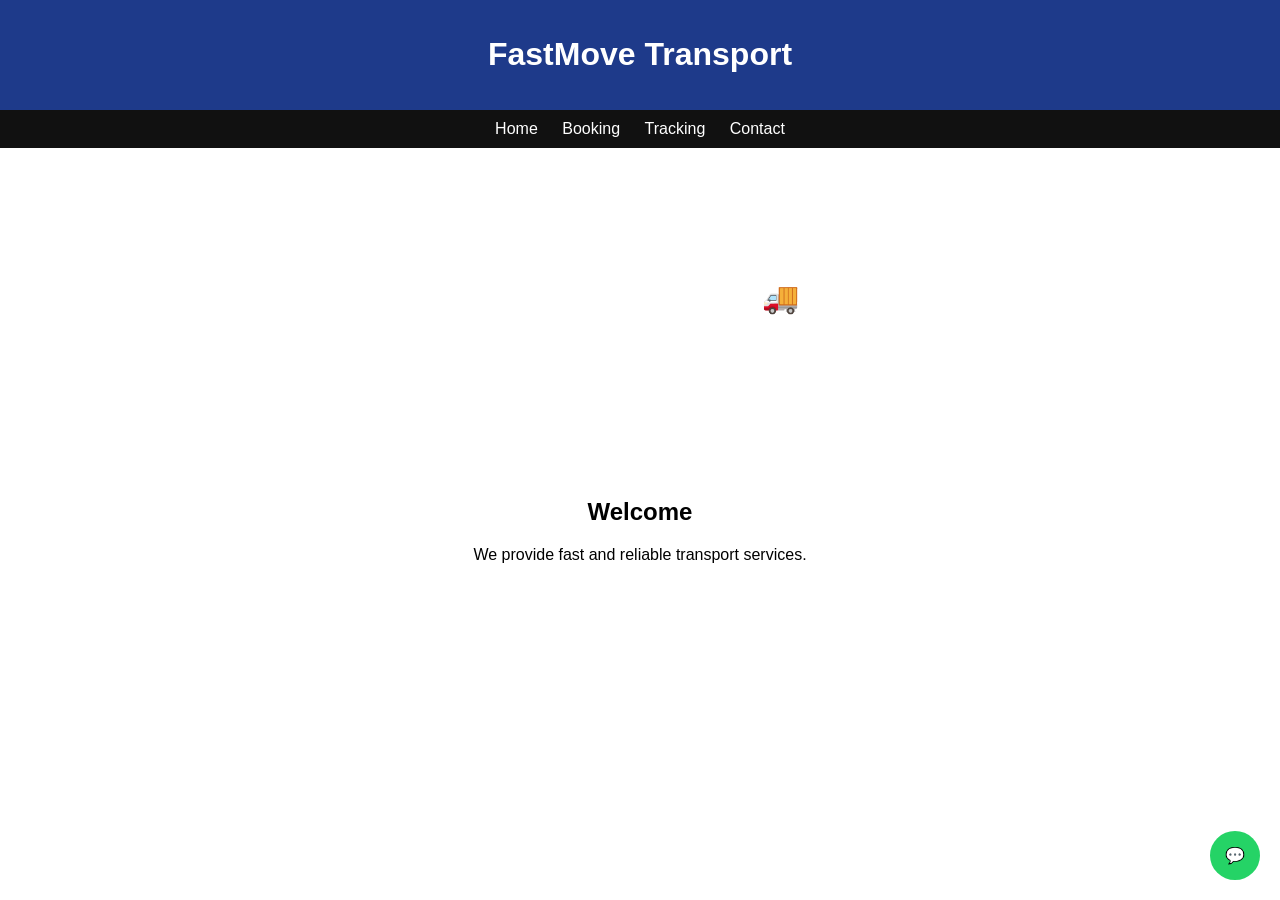
==== index.html @ 65a1110e "Add files via upload" ====
<!DOCTYPE html>
<html>
<head>
<title>FastMove Transport</title>
<link rel="stylesheet" href="style.css">
</head>

<body>

<header>
<h1>FastMove Transport</h1>
</header>

<nav>
<a href="index.html">Home</a>
<a href="booking.html">Booking</a>
<a href="tracking.html">Tracking</a>
<a href="contact.html">Contact</a>
</nav>

<div class="hero">
Fast & Safe Delivery 🚚
</div>

<section class="section">
<h2>Welcome</h2>
<p>We provide fast and reliable transport services.</p>
</section>

<a class="whatsapp" href="https://wa.me/919876543210" target="_blank">💬</a>

</body>
</html>
---- style.css ----
body {
    margin: 0;
    font-family: Arial;
}

/* Header */
header {
    background: #1e3a8a;
    color: white;
    text-align: center;
    padding: 15px;
}

/* Navbar */
nav {
    background: #111;
    padding: 10px;
    text-align: center;
}

nav a {
    color: white;
    margin: 10px;
    text-decoration: none;
}

/* Mobile responsive */
@media (max-width: 600px) {
    nav a {
        display: block;
        margin: 5px 0;
    }
}

/* Hero animation */
.hero {
    height: 300px;
    background: url('https://images.unsplash.com/photo-1503376780353-7e6692767b70') center/cover;
    display: flex;
    justify-content: center;
    align-items: center;
    color: white;
    font-size: 30px;
    animation: fadeIn 2s;
}

@keyframes fadeIn {
    from {opacity: 0;}
    to {opacity: 1;}
}

.section {
    padding: 30px;
    text-align: center;
}

input, textarea {
    width: 80%;
    padding: 10px;
    margin: 10px;
}

/* WhatsApp Button */
.whatsapp {
    position: fixed;
    bottom: 20px;
    right: 20px;
    background: #25D366;
    color: white;
    padding: 15px;
    border-radius: 50%;
    text-decoration: none;
}
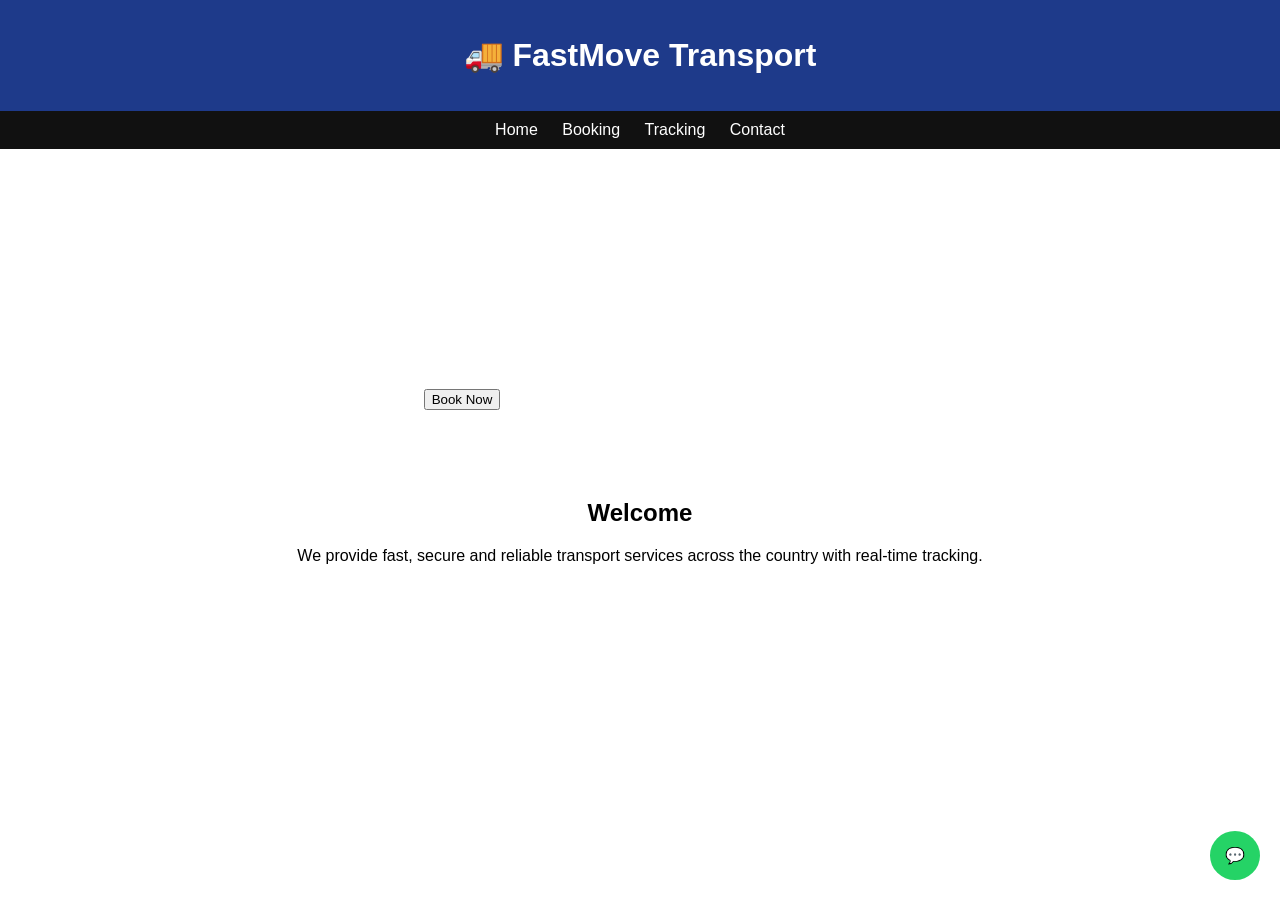
==== commit 418506c6: "Update index.html" ====
--- a/index.html
+++ b/index.html
@@ -3,31 +3,38 @@
 <head>
 <title>FastMove Transport</title>
 <link rel="stylesheet" href="style.css">
+<link href="https://fonts.googleapis.com/css2?family=Poppins:wght@300;500;700&display=swap" rel="stylesheet">
 </head>
 
 <body>
 
-<header>
-<h1>FastMove Transport</h1>
+<header class="header">
+<h1>🚚 FastMove Transport</h1>
 </header>
 
-<nav>
-<a href="index.html">Home</a>
-<a href="booking.html">Booking</a>
-<a href="tracking.html">Tracking</a>
-<a href="contact.html">Contact</a>
+<nav class="navbar">
+<a href="#">Home</a>
+<a href="#">Booking</a>
+<a href="#">Tracking</a>
+<a href="#">Contact</a>
 </nav>
 
 <div class="hero">
-Fast & Safe Delivery 🚚
+<div class="hero-content">
+<h2>Fast & Safe Delivery</h2>
+<p>Your goods, our responsibility</p>
+<button>Book Now</button>
+</div>
 </div>
 
 <section class="section">
+<div class="card">
 <h2>Welcome</h2>
-<p>We provide fast and reliable transport services.</p>
+<p>We provide fast, secure and reliable transport services across the country with real-time tracking.</p>
+</div>
 </section>
 
 <a class="whatsapp" href="https://wa.me/919876543210" target="_blank">💬</a>
 
 </body>
-</html>+</html>
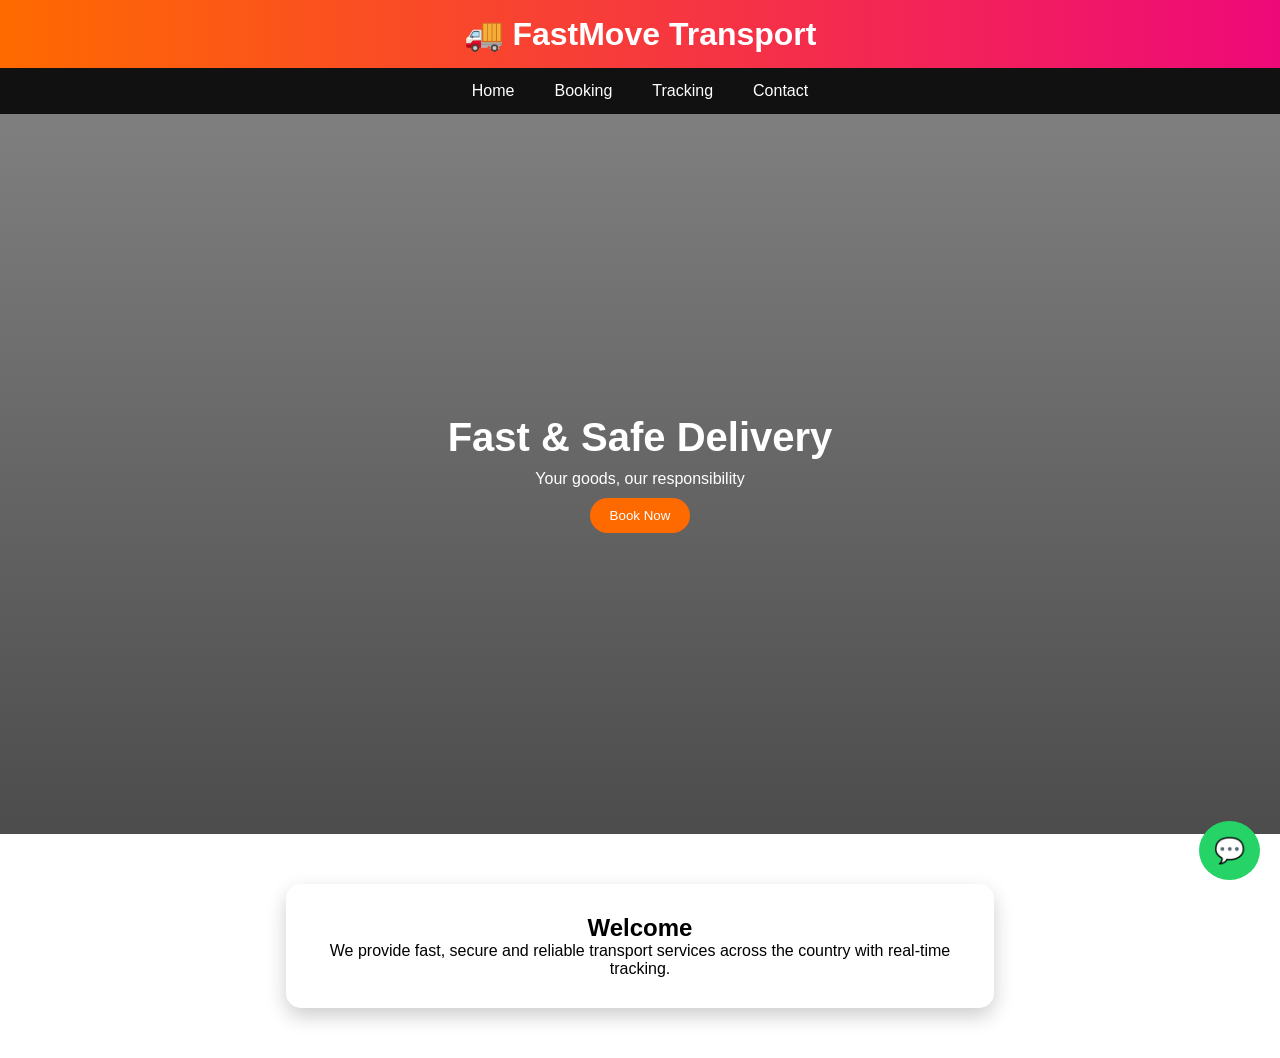
==== commit fa879cb8: "Update index.html" ====
--- a/index.html
+++ b/index.html
@@ -13,10 +13,10 @@
 </header>
 
 <nav class="navbar">
-<a href="#">Home</a>
-<a href="#">Booking</a>
-<a href="#">Tracking</a>
-<a href="#">Contact</a>
+<a href="index.html">Home</a>
+<a href="booking.html">Booking</a>
+<a href="tracking.html">Tracking</a>
+<a href="contact.html">Contact</a>
 </nav>
 
 <div class="hero">
@@ -34,7 +34,7 @@
 </div>
 </section>
 
-<a class="whatsapp" href="https://wa.me/919876543210" target="_blank">💬</a>
+<a class="whatsapp" href="https://wa.me/917972562319" target="_blank">💬</a>
 
 </body>
 </html>
--- a/style.css
+++ b/style.css
@@ -1,73 +1,126 @@
-body {
-    margin: 0;
-    font-family: Arial;
+* {
+  margin: 0;
+  padding: 0;
+  box-sizing: border-box;
+  font-family: 'Poppins', sans-serif;
 }
 
 /* Header */
-header {
-    background: #1e3a8a;
-    color: white;
-    text-align: center;
-    padding: 15px;
+.header {
+  text-align: center;
+  padding: 15px;
+  background: linear-gradient(90deg, #ff6a00, #ee0979);
+  color: white;
 }
 
 /* Navbar */
-nav {
-    background: #111;
-    padding: 10px;
-    text-align: center;
+.navbar {
+  display: flex;
+  justify-content: center;
+  background: #111;
+  position: sticky;
+  top: 0;
+  z-index: 1000;
 }
 
-nav a {
-    color: white;
-    margin: 10px;
-    text-decoration: none;
+.navbar a {
+  color: white;
+  padding: 14px 20px;
+  text-decoration: none;
+  transition: 0.3s;
 }
 
-/* Mobile responsive */
-@media (max-width: 600px) {
-    nav a {
-        display: block;
-        margin: 5px 0;
-    }
+.navbar a:hover {
+  background: #ff6a00;
+  transform: scale(1.1);
 }
 
-/* Hero animation */
+/* Hero Section */
 .hero {
-    height: 300px;
-    background: url('https://images.unsplash.com/photo-1503376780353-7e6692767b70') center/cover;
-    display: flex;
-    justify-content: center;
-    align-items: center;
-    color: white;
-    font-size: 30px;
-    animation: fadeIn 2s;
+  height: 80vh;
+  background: linear-gradient(rgba(0,0,0,0.5), rgba(0,0,0,0.7)),
+              url('https://images.unsplash.com/photo-1586528116311-ad8dd3c8310d');
+  background-size: cover;
+  background-position: center;
+  display: flex;
+  align-items: center;
+  justify-content: center;
 }
 
-@keyframes fadeIn {
-    from {opacity: 0;}
-    to {opacity: 1;}
+.hero-content {
+  text-align: center;
+  color: white;
+  animation: fadeIn 2s ease-in-out;
 }
 
-.section {
-    padding: 30px;
-    text-align: center;
+.hero h2 {
+  font-size: 40px;
 }
 
-input, textarea {
-    width: 80%;
-    padding: 10px;
-    margin: 10px;
+.hero p {
+  margin: 10px 0;
+}
+
+/* Button */
+.hero button {
+  padding: 10px 20px;
+  border: none;
+  background: #ff6a00;
+  color: white;
+  cursor: pointer;
+  border-radius: 25px;
+  transition: 0.3s;
+}
+
+.hero button:hover {
+  background: #ee0979;
+  transform: scale(1.1);
+}
+
+/* Section */
+.section {
+  padding: 50px;
+  display: flex;
+  justify-content: center;
+}
+
+/* Glass Card */
+.card {
+  backdrop-filter: blur(10px);
+  background: rgba(255,255,255,0.2);
+  padding: 30px;
+  border-radius: 15px;
+  text-align: center;
+  width: 60%;
+  box-shadow: 0 8px 20px rgba(0,0,0,0.2);
+  transition: 0.3s;
+}
+
+.card:hover {
+  transform: translateY(-10px);
 }
 
 /* WhatsApp Button */
 .whatsapp {
-    position: fixed;
-    bottom: 20px;
-    right: 20px;
-    background: #25D366;
-    color: white;
-    padding: 15px;
-    border-radius: 50%;
-    text-decoration: none;
-}+  position: fixed;
+  bottom: 20px;
+  right: 20px;
+  background: #25D366;
+  color: white;
+  font-size: 25px;
+  padding: 15px;
+  border-radius: 50%;
+  text-decoration: none;
+  animation: bounce 2s infinite;
+}
+
+/* Animations */
+@keyframes fadeIn {
+  from { opacity: 0; transform: translateY(30px);}
+  to { opacity: 1; transform: translateY(0);}
+}
+
+@keyframes bounce {
+  0%, 100% { transform: translateY(0);}
+  50% { transform: translateY(-10px);}
+}
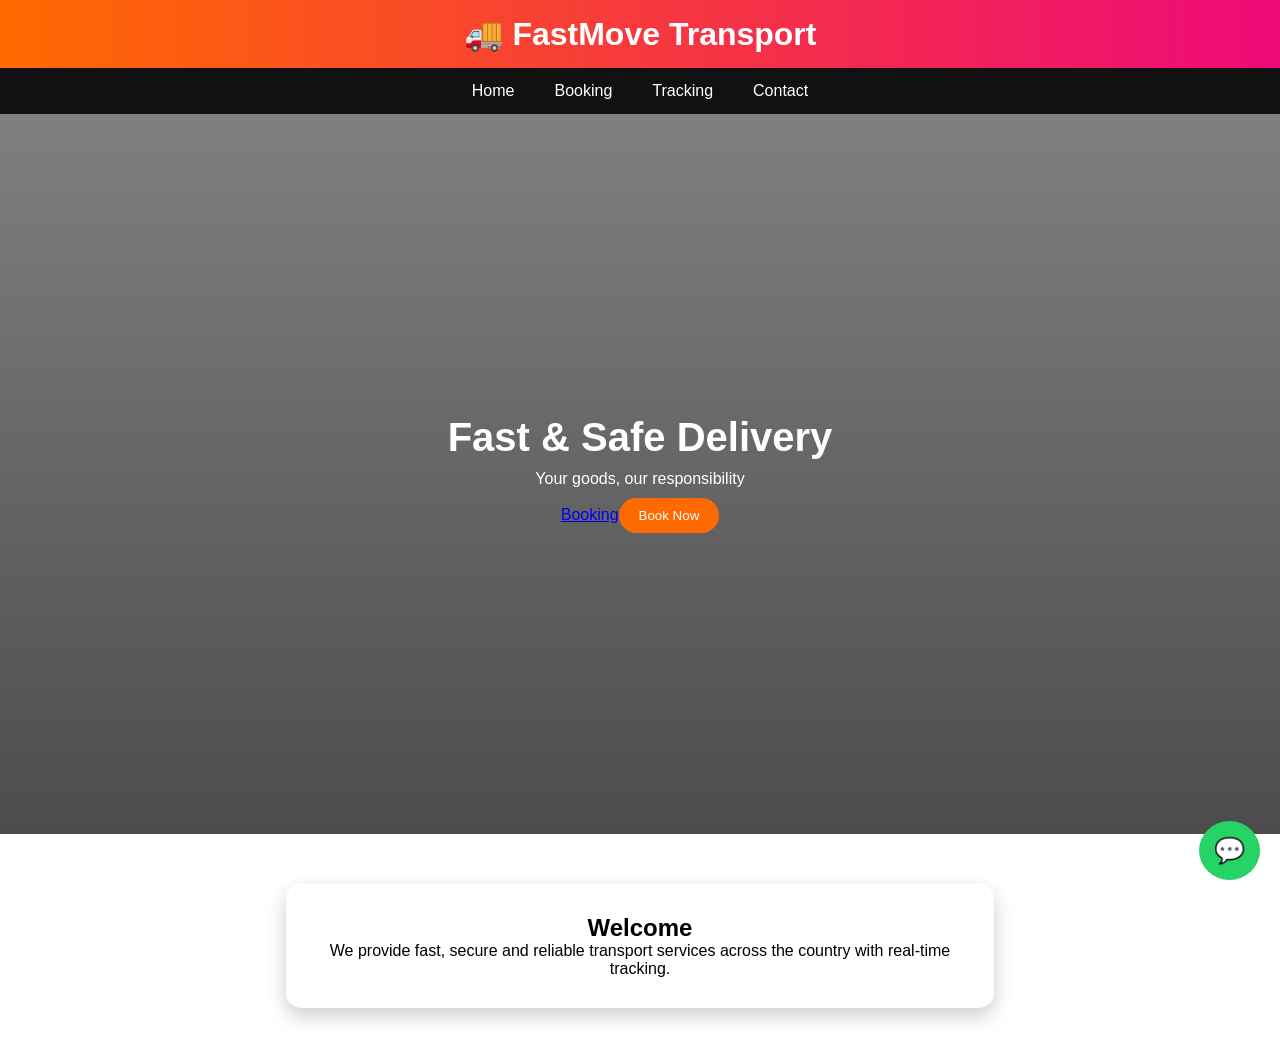
==== commit c21847b2: "Update index.html" ====
--- a/index.html
+++ b/index.html
@@ -23,7 +23,7 @@
 <div class="hero-content">
 <h2>Fast & Safe Delivery</h2>
 <p>Your goods, our responsibility</p>
-<button>Book Now</button>
+<a href="booking.html">Booking</a><button>Book Now</button>
 </div>
 </div>
 
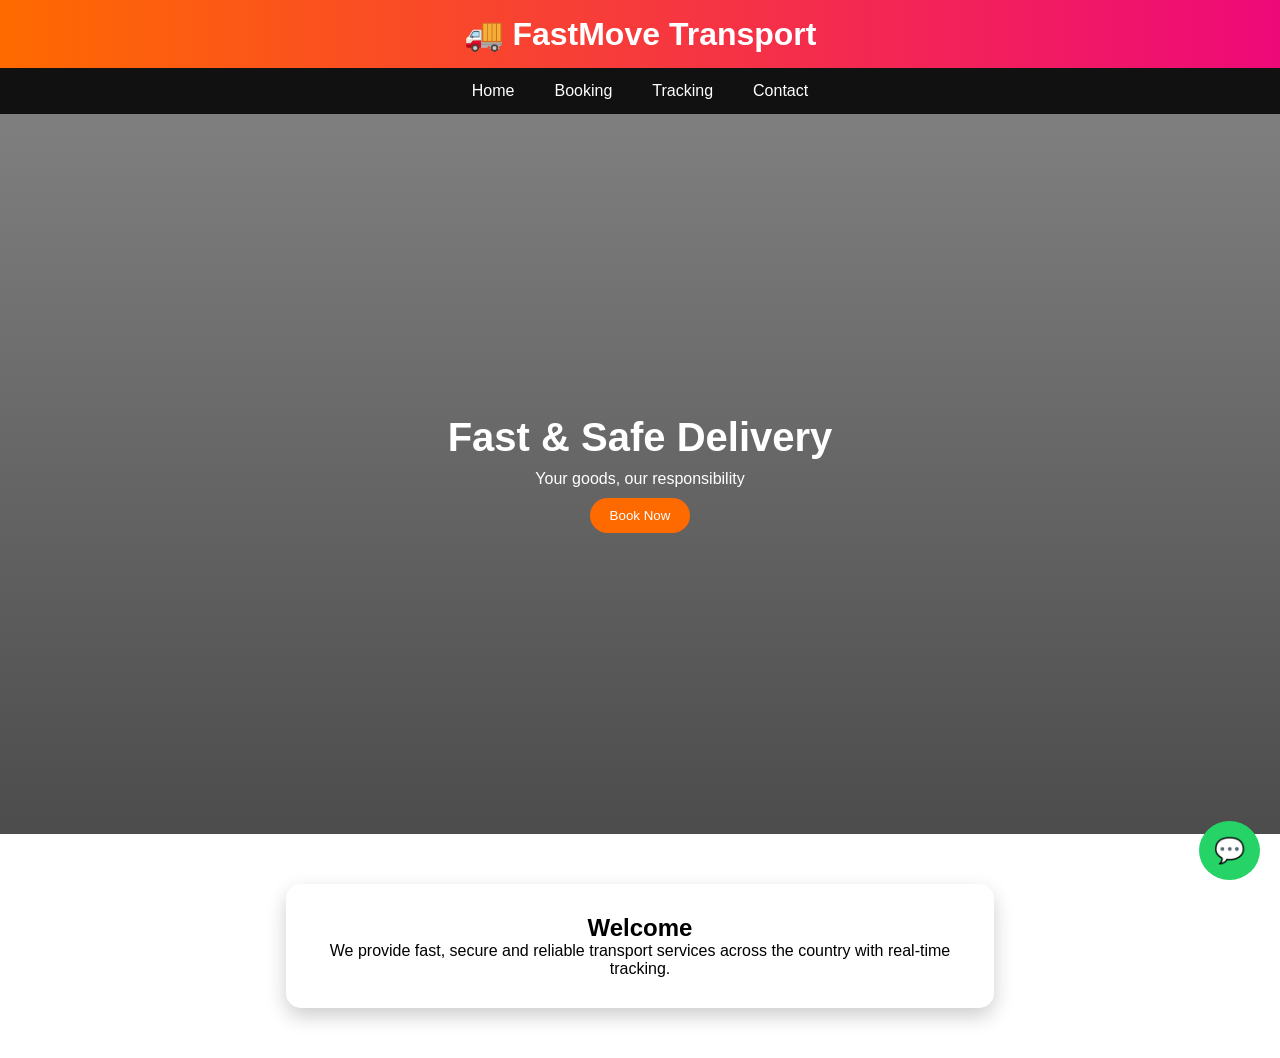
==== commit b82660ae: "Update index.html" ====
--- a/index.html
+++ b/index.html
@@ -23,7 +23,7 @@
 <div class="hero-content">
 <h2>Fast & Safe Delivery</h2>
 <p>Your goods, our responsibility</p>
-<a href="booking.html">Booking</a><button>Book Now</button>
+<a href="booking.html"></a><button>Book Now</button>
 </div>
 </div>
 
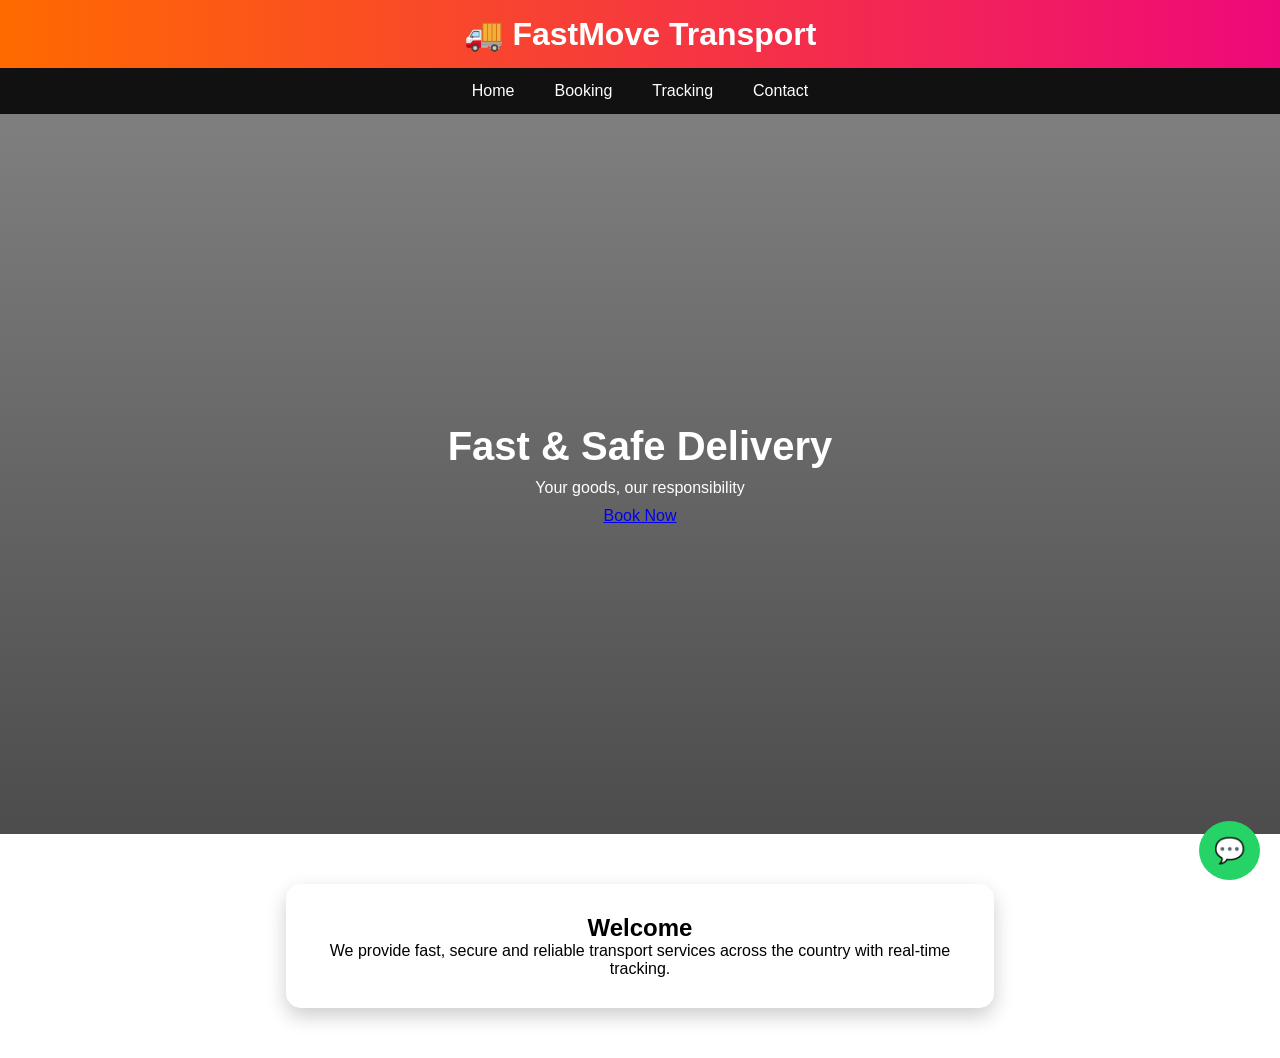
==== commit 9900324e: "Update index.html" ====
--- a/index.html
+++ b/index.html
@@ -23,7 +23,7 @@
 <div class="hero-content">
 <h2>Fast & Safe Delivery</h2>
 <p>Your goods, our responsibility</p>
-<a href="booking.html"></a><button>Book Now</button>
+<a href="booking.html" class="btn">Book Now</a>
 </div>
 </div>
 
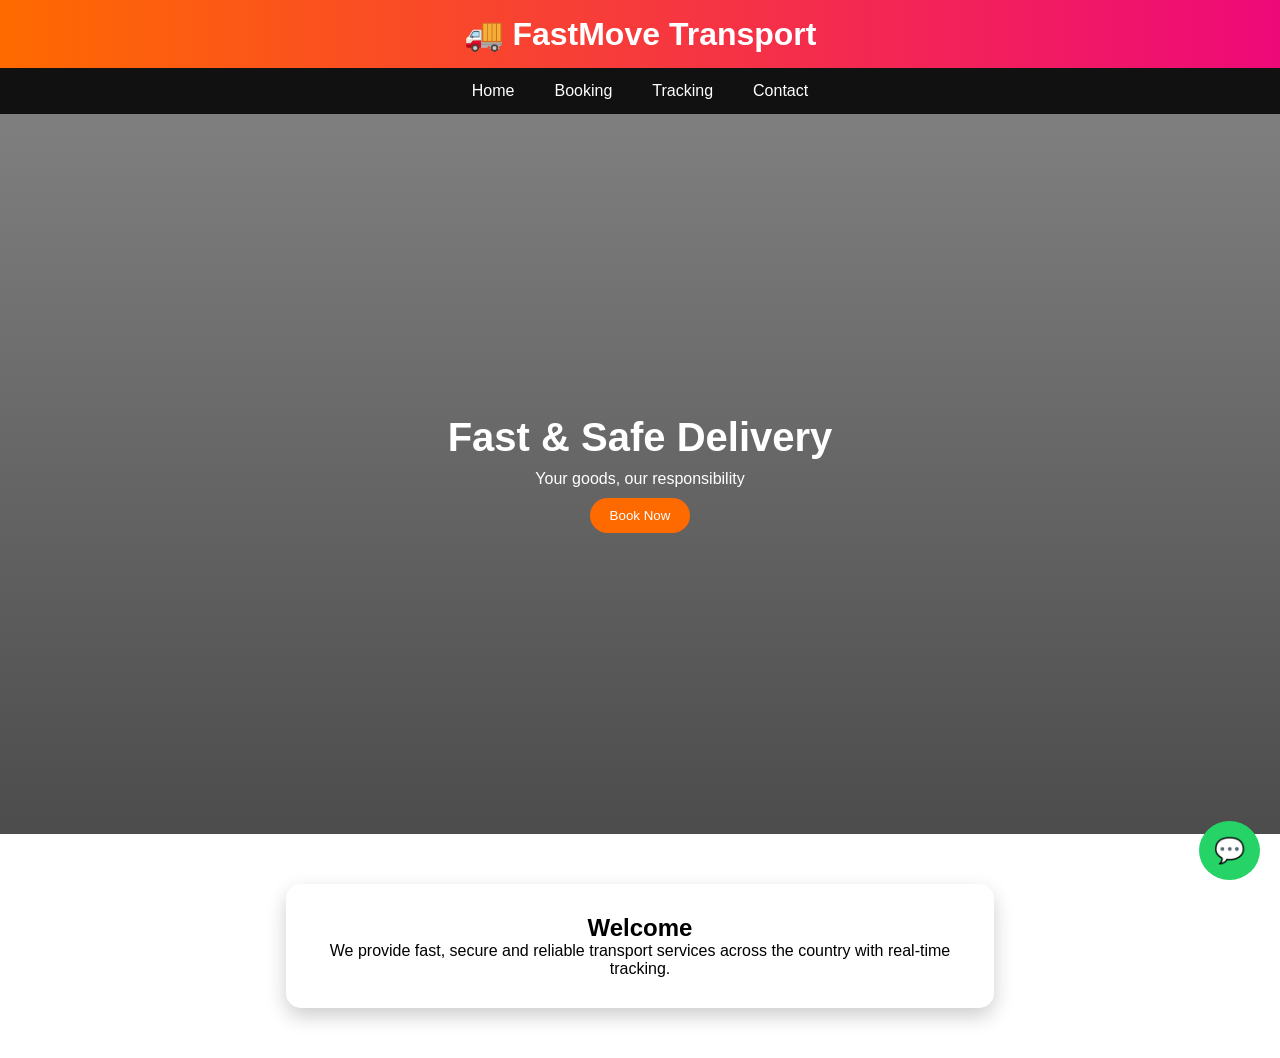
==== commit ccea7039: "Update index.html" ====
--- a/index.html
+++ b/index.html
@@ -23,7 +23,9 @@
 <div class="hero-content">
 <h2>Fast & Safe Delivery</h2>
 <p>Your goods, our responsibility</p>
-<a href="booking.html" class="btn">Book Now</a>
+<button onclick="window.location.href='booking.html'">
+  Book Now
+</button>
 </div>
 </div>
 
